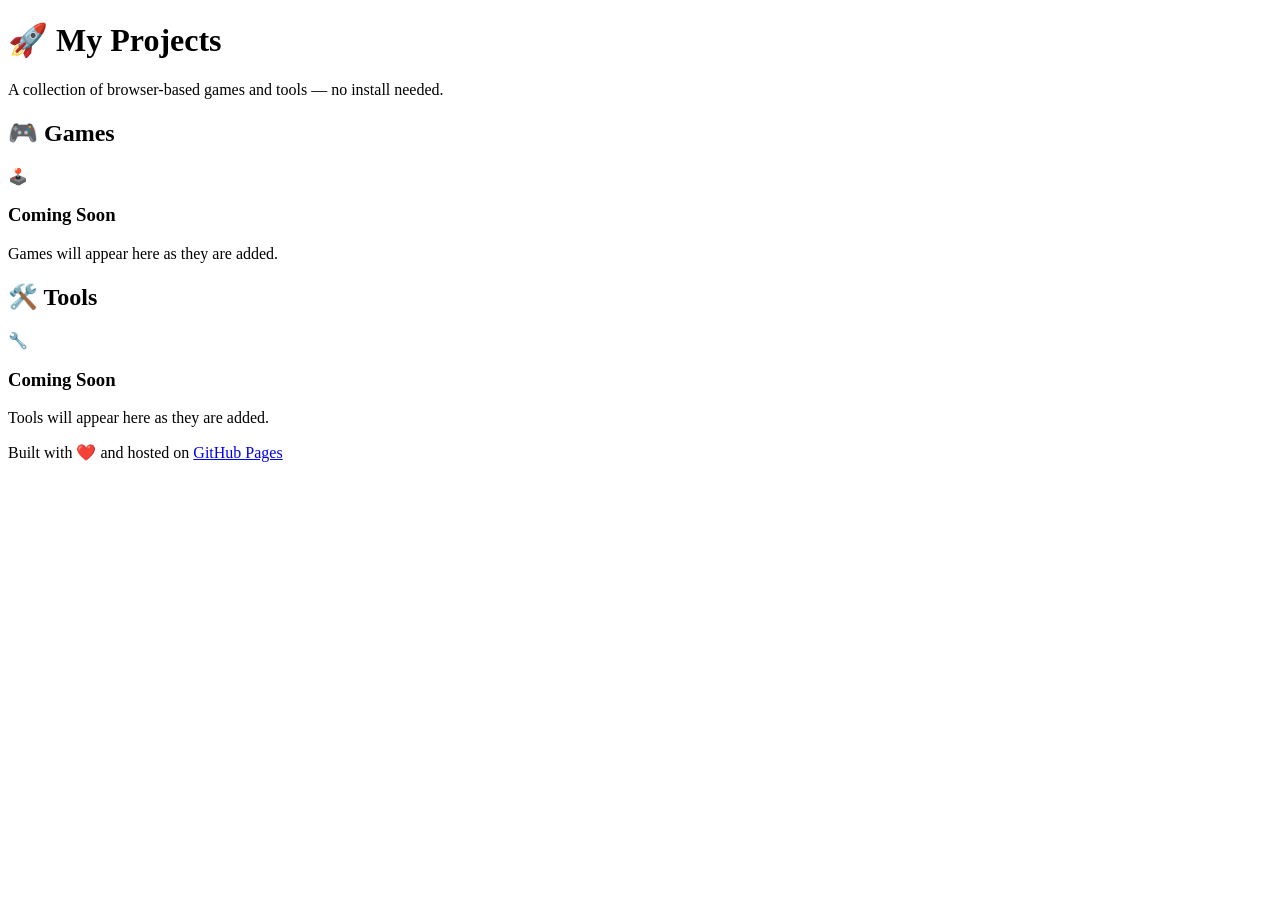
==== index.html @ b56c6a90 "Create index.html And so it begins..." ====
<!DOCTYPE html>
<html lang="en">
<head>
  <meta charset="UTF-8" />
  <meta name="viewport" content="width=device-width, initial-scale=1.0" />
  <title>My Projects</title>
  <link rel="stylesheet" href="style.css" />
</head>
<body>

  <header>
    <h1>🚀 My Projects</h1>
    <p class="subtitle">A collection of browser-based games and tools — no install needed.</p>
  </header>

  <main>

    <!-- ==================== GAMES ==================== -->
    <section id="games">
      <h2>🎮 Games</h2>
      <div class="card-grid">

        <!-- Example game card — duplicate this block to add more -->
        <!--
        <a class="card" href="games/my-game/index.html">
          <div class="card-icon">🕹️</div>
          <h3>My Game</h3>
          <p>A short description of what the game is about.</p>
          <span class="tag">Play Now</span>
        </a>
        -->

        <div class="card placeholder">
          <div class="card-icon">🕹️</div>
          <h3>Coming Soon</h3>
          <p>Games will appear here as they are added.</p>
        </div>

      </div>
    </section>

    <!-- ==================== TOOLS ==================== -->
    <section id="tools">
      <h2>🛠️ Tools</h2>
      <div class="card-grid">

        <!-- Example tool card — duplicate this block to add more -->
        <!--
        <a class="card" href="tools/my-tool/index.html">
          <div class="card-icon">🔧</div>
          <h3>My Tool</h3>
          <p>A short description of what the tool does.</p>
          <span class="tag">Open Tool</span>
        </a>
        -->

        <div class="card placeholder">
          <div class="card-icon">🔧</div>
          <h3>Coming Soon</h3>
          <p>Tools will appear here as they are added.</p>
        </div>

      </div>
    </section>

  </main>

  <footer>
    <p>Built with ❤️ and hosted on <a href="https://pages.github.com/" target="_blank">GitHub Pages</a></p>
  </footer>

</body>
</html>
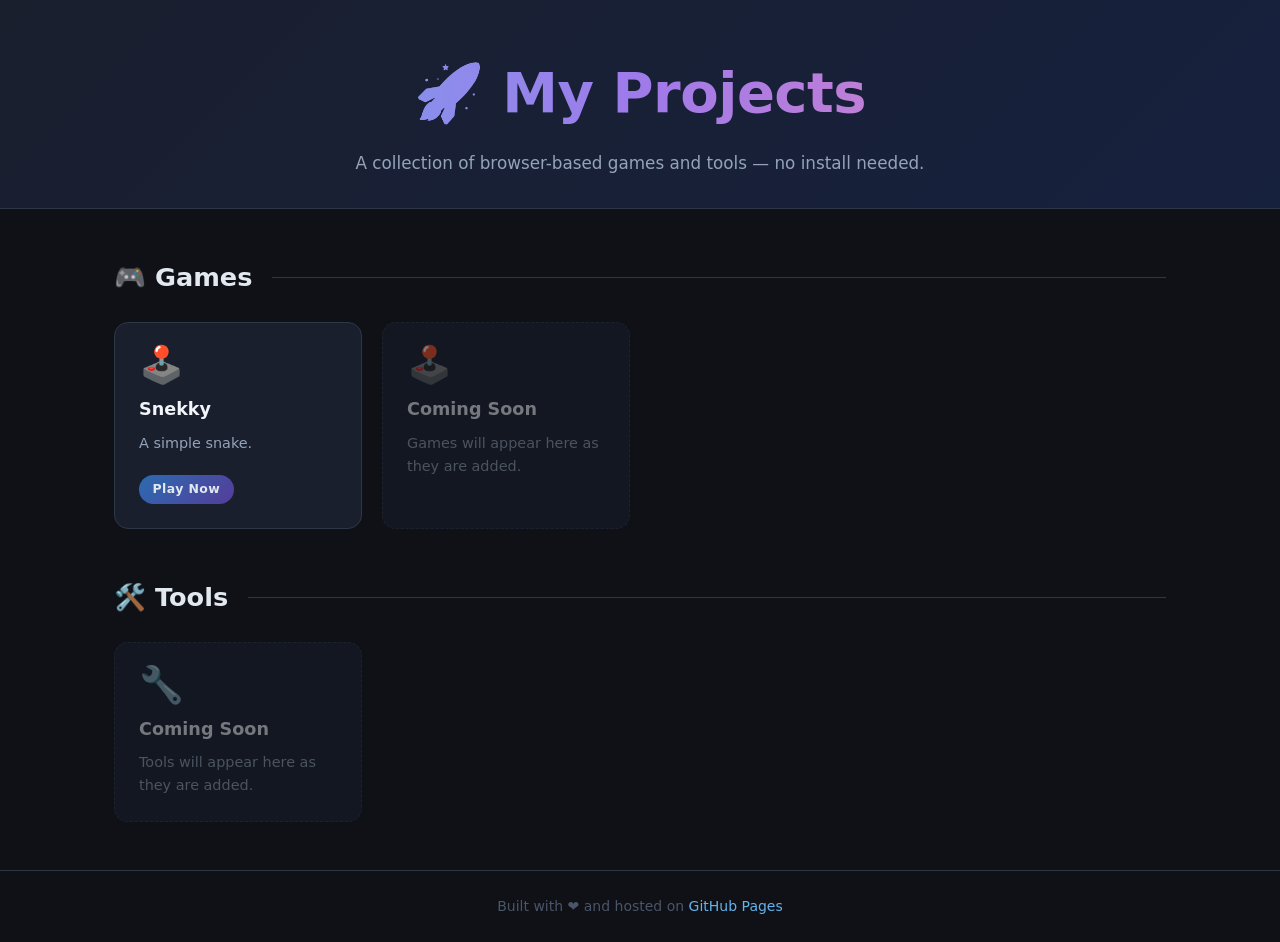
==== commit 2b324d3a: "Update index.html" ====
--- a/index.html
+++ b/index.html
@@ -22,14 +22,21 @@
 
         <!-- Example game card — duplicate this block to add more -->
         <!--
-        <a class="card" href="games/my-game/index.html">
+        <a class="card" href="gms/my-game/index.html">
           <div class="card-icon">🕹️</div>
           <h3>My Game</h3>
           <p>A short description of what the game is about.</p>
           <span class="tag">Play Now</span>
         </a>
         -->
-
+        
+        <a class="card" href="gms/SnekySnekySnake/index.html">
+          <div class="card-icon">🕹️</div>
+          <h3>Snekky</h3>
+          <p>A simple snake.</p>
+          <span class="tag">Play Now</span>
+        </a>
+        
         <div class="card placeholder">
           <div class="card-icon">🕹️</div>
           <h3>Coming Soon</h3>
--- a/style.css
+++ b/style.css
@@ -0,0 +1,188 @@
+/* =========================================================
+   style.css — Shared styles for the GitHub Pages project site
+   ========================================================= */
+
+/* ---------- Reset & Base ---------- */
+*, *::before, *::after {
+  box-sizing: border-box;
+  margin: 0;
+  padding: 0;
+}
+
+html {
+  scroll-behavior: smooth;
+}
+
+body {
+  font-family: 'Segoe UI', system-ui, -apple-system, sans-serif;
+  background: #0f1117;
+  color: #e2e8f0;
+  min-height: 100vh;
+  display: flex;
+  flex-direction: column;
+  line-height: 1.6;
+}
+
+a {
+  color: inherit;
+  text-decoration: none;
+}
+
+/* ---------- Header ---------- */
+header {
+  text-align: center;
+  padding: 3rem 1rem 2rem;
+  background: linear-gradient(135deg, #1a1f2e 0%, #16213e 100%);
+  border-bottom: 1px solid #2d3748;
+}
+
+header h1 {
+  font-size: clamp(2rem, 5vw, 3.5rem);
+  font-weight: 800;
+  letter-spacing: -0.5px;
+  background: linear-gradient(90deg, #63b3ed, #9f7aea, #f687b3);
+  -webkit-background-clip: text;
+  -webkit-text-fill-color: transparent;
+  background-clip: text;
+}
+
+header .subtitle {
+  margin-top: 0.75rem;
+  color: #94a3b8;
+  font-size: 1.05rem;
+}
+
+/* ---------- Main ---------- */
+main {
+  flex: 1;
+  max-width: 1100px;
+  width: 100%;
+  margin: 0 auto;
+  padding: 3rem 1.5rem;
+  display: flex;
+  flex-direction: column;
+  gap: 3rem;
+}
+
+/* ---------- Section headings ---------- */
+section h2 {
+  font-size: 1.6rem;
+  font-weight: 700;
+  margin-bottom: 1.5rem;
+  color: #e2e8f0;
+  display: flex;
+  align-items: center;
+  gap: 0.5rem;
+}
+
+section h2::after {
+  content: '';
+  flex: 1;
+  height: 1px;
+  background: #2d3748;
+  margin-left: 0.75rem;
+}
+
+/* ---------- Card Grid ---------- */
+.card-grid {
+  display: grid;
+  grid-template-columns: repeat(auto-fill, minmax(240px, 1fr));
+  gap: 1.25rem;
+}
+
+/* ---------- Card ---------- */
+.card {
+  background: #1a1f2e;
+  border: 1px solid #2d3748;
+  border-radius: 14px;
+  padding: 1.5rem;
+  display: flex;
+  flex-direction: column;
+  gap: 0.5rem;
+  transition: transform 0.2s ease, border-color 0.2s ease, box-shadow 0.2s ease;
+  cursor: pointer;
+}
+
+.card:hover {
+  transform: translateY(-4px);
+  border-color: #63b3ed;
+  box-shadow: 0 8px 30px rgba(99, 179, 237, 0.15);
+}
+
+.card.placeholder {
+  opacity: 0.45;
+  cursor: default;
+  border-style: dashed;
+}
+
+.card.placeholder:hover {
+  transform: none;
+  border-color: #2d3748;
+  box-shadow: none;
+}
+
+.card-icon {
+  font-size: 2.25rem;
+  line-height: 1;
+}
+
+.card h3 {
+  font-size: 1.1rem;
+  font-weight: 700;
+  color: #f1f5f9;
+  margin-top: 0.25rem;
+}
+
+.card p {
+  font-size: 0.9rem;
+  color: #94a3b8;
+  flex: 1;
+}
+
+/* ---------- Tag (call-to-action label) ---------- */
+.tag {
+  display: inline-block;
+  margin-top: 0.75rem;
+  padding: 0.3rem 0.85rem;
+  border-radius: 999px;
+  font-size: 0.78rem;
+  font-weight: 600;
+  letter-spacing: 0.03em;
+  background: linear-gradient(135deg, #2b6cb0, #553c9a);
+  color: #e2e8f0;
+  align-self: flex-start;
+  transition: opacity 0.2s ease;
+}
+
+.card:hover .tag {
+  opacity: 0.85;
+}
+
+/* ---------- Footer ---------- */
+footer {
+  text-align: center;
+  padding: 1.5rem 1rem;
+  color: #4a5568;
+  font-size: 0.875rem;
+  border-top: 1px solid #2d3748;
+}
+
+footer a {
+  color: #63b3ed;
+  transition: color 0.2s ease;
+}
+
+footer a:hover {
+  color: #90cdf4;
+}
+
+/* ---------- Responsive ---------- */
+@media (max-width: 480px) {
+  .card-grid {
+    grid-template-columns: 1fr;
+  }
+
+  header {
+    padding: 2rem 1rem 1.5rem;
+  }
+}
